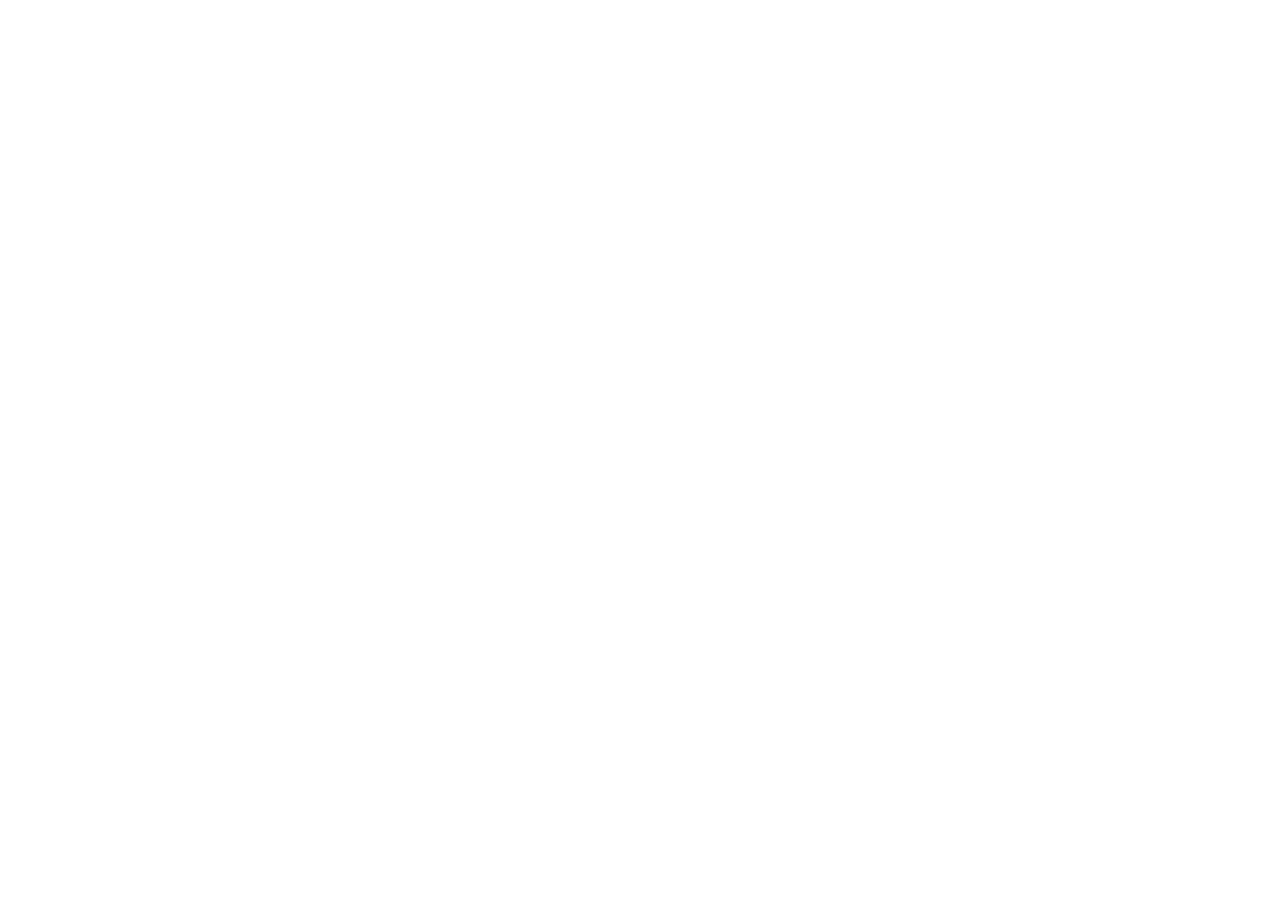
==== login.html @ 0139abbe "init project" ====
<!DOCTYPE html>
<html lang="en">

<head>
    <meta charset="UTF-8">
    <meta http-equiv="X-UA-Compatible" content="IE=edge">
    <meta name="viewport" content="width=device-width, initial-scale=1.0">
    <title>Document</title>
</head>

<body>

</body>

</html>
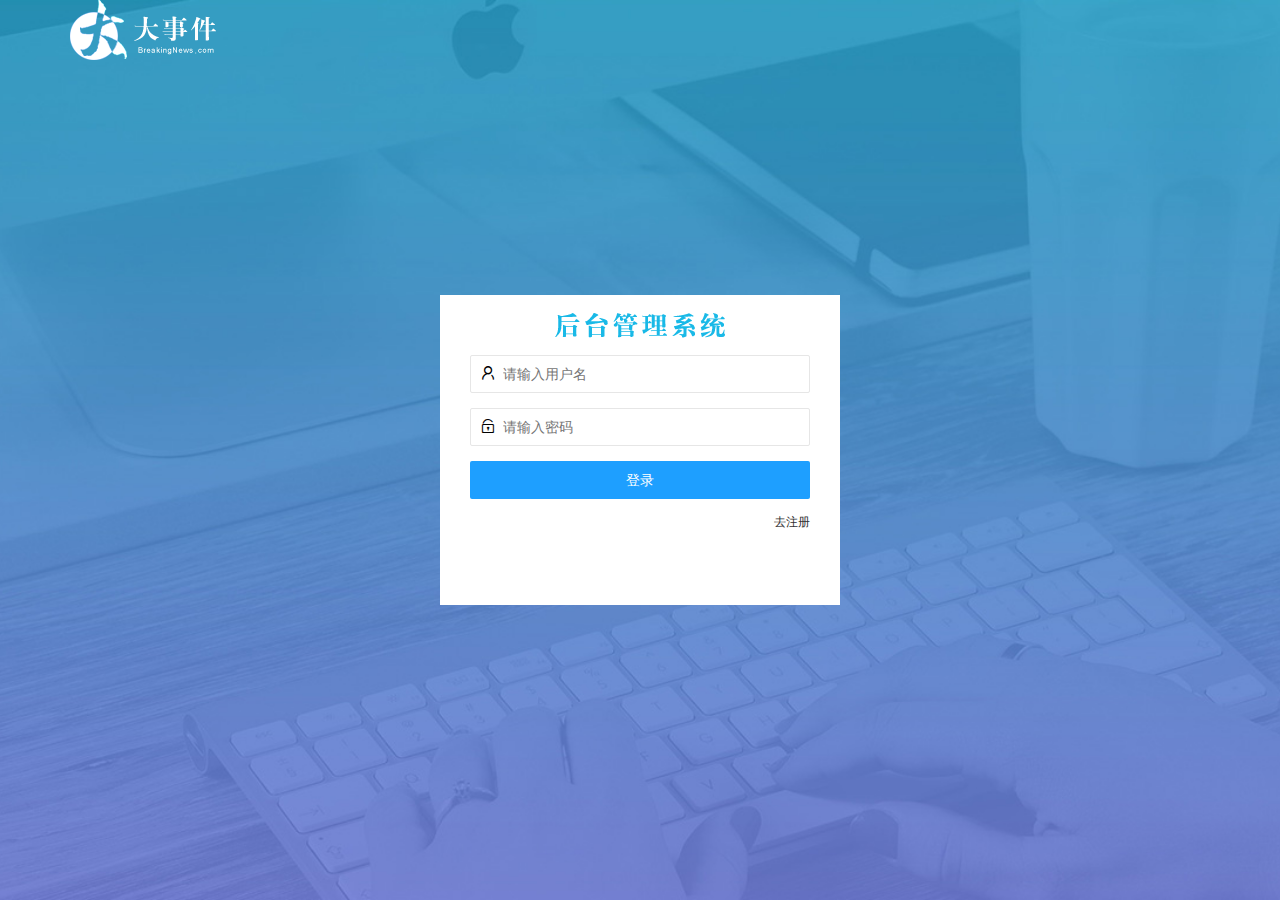
==== commit ece2f3ff: "完成了登录和注册" ====
--- a/login.html
+++ b/login.html
@@ -5,11 +5,89 @@
     <meta charset="UTF-8">
     <meta http-equiv="X-UA-Compatible" content="IE=edge">
     <meta name="viewport" content="width=device-width, initial-scale=1.0">
-    <title>Document</title>
+    <title>登录/注册</title>
+    <!-- 引入自己的css -->
+    <link rel="stylesheet" href="./assets/css/login.css">
+    <!-- 引入laiui -->
+    <link rel="stylesheet" href="./assets/lib/layui/css/layui.css">
 </head>
 
 <body>
+    <!-- 头部区域 -->
+    <div class="layui-main">
+        <img src="./assets/images/logo.png" alt="">
+    </div>
+    <!-- 登录注册区域 -->
+    <div class="loginAndRegistBox">
+        <div class="titlebox"></div>
+        <!-- 去登录 -->
+        <div class="login_box">
+            <form class="layui-form" id="form-login">
+                <!-- 用户名 -->
+                <div class="layui-form-item">
+                    <i class="layui-icon layui-icon-username"></i>
+                    <input type="text" name="username" required lay-verify="required" placeholder="请输入用户名"
+                        autocomplete="off" class="layui-input">
+                </div>
+                <!-- 密码 -->
+                <div class="layui-form-item">
+                    <i class="layui-icon layui-icon-password"></i>
+                    <input type="password" name="password" required lay-verify="required|pwd" placeholder="请输入密码"
+                        autocomplete="off" class="layui-input">
+                </div>
+                <!-- 提交按钮 -->
+                <div class="layui-form-item">
+                    <button class="layui-btn layui-btn-fluid layui-btn layui-btn-normal" lay-submit>登录</button>
+                </div>
+                <div class="layui-form-item links">
+                    <a href="javascript:;" id="link_reg">去注册</a>
+                </div>
 
+            </form>
+
+        </div>
+        <!-- 去注册 -->
+        <div class="regist_box">
+            <form class="layui-form" id="form-reg">
+                <!-- 用户名 -->
+                <div class="layui-form-item">
+                    <i class="layui-icon layui-icon-username"></i>
+                    <input type="text" name="username" required lay-verify="required" placeholder="请输入用户名"
+                        autocomplete="off" class="layui-input">
+                </div>
+                <!-- 密码 -->
+                <div class="layui-form-item">
+                    <i class="layui-icon layui-icon-password"></i>
+                    <input type="password" name="password" required lay-verify="required|pwd" placeholder="请输入密码"
+                        autocomplete="off" class="layui-input">
+                </div>
+                <div class="layui-form-item">
+                    <i class="layui-icon layui-icon-password"></i>
+                    <input type="password" name="repassword" required lay-verify="required|pwd|repwd"
+                        placeholder="再次确认密码" autocomplete="off" class="layui-input">
+                </div>
+                <!-- 注册按钮 -->
+                <div class="layui-form-item">
+                    <button class="layui-btn layui-btn-fluid layui-btn layui-btn-normal" lay-submit>注册</button>
+                </div>
+                <div class="layui-form-item links">
+                    <a href="javascript:;" id="link_login">去登录</a>
+                </div>
+
+            </form>
+
+        </div>
+
+    </div>
+
+    <!-- 引入layUI -->
+    <script src="./assets/lib/layui/layui.all.js"></script>
+    <!-- 引入jQuery -->
+    <script src="./assets/lib/jquery.js"></script>
+    <!-- 引入baseAPI -->
+    <script src="./assets/js/baseAPI.js"></script>
+    <!-- 引入自己的js -->
+    <script src="./assets/js/login.js"></script>
 </body>
 
 </html>--- a/assets/css/login.css
+++ b/assets/css/login.css
@@ -0,0 +1,55 @@
+html,
+body {
+    margin: 0;
+    padding: 0;
+    width: 100%;
+    height: 100%;
+    background: url('/assets/images/login_bg.jpg' )no-repeat center;
+    background-size: cover;
+}
+
+.loginAndRegistBox {
+    width: 400px;
+    height: 310px;
+    position: absolute;
+    top: 50%;
+    left: 50%;
+    transform: translate(-50%,-50%);
+    background-color: #fff;
+}
+
+.titlebox {
+    height: 60px;
+    background: url('/assets/images/login_title.png') no-repeat center ;
+}
+
+.regist_box {
+    display: none;
+}
+
+.layui-form {
+    padding: 0 30px;
+}
+
+.links {
+    display: flex;
+    justify-content: flex-end;
+}
+
+.links a {
+    font-size: 12px;
+}
+
+.layui-form-item {
+    position: relative;
+}
+
+.layui-icon {
+    position : absolute;
+    top: 10px;
+    left:10px;
+}
+
+.layui-input {
+    padding-left: 32px!important;
+}
--- a/assets/lib/layui/css/layui.css
+++ b/assets/lib/layui/css/layui.css
@@ -0,0 +1,2 @@
+/** layui-v2.5.5 MIT License By https://www.layui.com */
+ .layui-inline,img{display:inline-block;vertical-align:middle}h1,h2,h3,h4,h5,h6{font-weight:400}.layui-edge,.layui-header,.layui-inline,.layui-main{position:relative}.layui-body,.layui-edge,.layui-elip{overflow:hidden}.layui-btn,.layui-edge,.layui-inline,img{vertical-align:middle}.layui-btn,.layui-disabled,.layui-icon,.layui-unselect{-moz-user-select:none;-webkit-user-select:none;-ms-user-select:none}.layui-elip,.layui-form-checkbox span,.layui-form-pane .layui-form-label{text-overflow:ellipsis;white-space:nowrap}.layui-breadcrumb,.layui-tree-btnGroup{visibility:hidden}blockquote,body,button,dd,div,dl,dt,form,h1,h2,h3,h4,h5,h6,input,li,ol,p,pre,td,textarea,th,ul{margin:0;padding:0;-webkit-tap-highlight-color:rgba(0,0,0,0)}a:active,a:hover{outline:0}img{border:none}li{list-style:none}table{border-collapse:collapse;border-spacing:0}h4,h5,h6{font-size:100%}button,input,optgroup,option,select,textarea{font-family:inherit;font-size:inherit;font-style:inherit;font-weight:inherit;outline:0}pre{white-space:pre-wrap;white-space:-moz-pre-wrap;white-space:-pre-wrap;white-space:-o-pre-wrap;word-wrap:break-word}body{line-height:24px;font:14px Helvetica Neue,Helvetica,PingFang SC,Tahoma,Arial,sans-serif}hr{height:1px;margin:10px 0;border:0;clear:both}a{color:#333;text-decoration:none}a:hover{color:#777}a cite{font-style:normal;*cursor:pointer}.layui-border-box,.layui-border-box *{box-sizing:border-box}.layui-box,.layui-box *{box-sizing:content-box}.layui-clear{clear:both;*zoom:1}.layui-clear:after{content:'\20';clear:both;*zoom:1;display:block;height:0}.layui-inline{*display:inline;*zoom:1}.layui-edge{display:inline-block;width:0;height:0;border-width:6px;border-style:dashed;border-color:transparent}.layui-edge-top{top:-4px;border-bottom-color:#999;border-bottom-style:solid}.layui-edge-right{border-left-color:#999;border-left-style:solid}.layui-edge-bottom{top:2px;border-top-color:#999;border-top-style:solid}.layui-edge-left{border-right-color:#999;border-right-style:solid}.layui-disabled,.layui-disabled:hover{color:#d2d2d2!important;cursor:not-allowed!important}.layui-circle{border-radius:100%}.layui-show{display:block!important}.layui-hide{display:none!important}@font-face{font-family:layui-icon;src:url(../font/iconfont.eot?v=250);src:url(../font/iconfont.eot?v=250#iefix) format('embedded-opentype'),url(../font/iconfont.woff2?v=250) format('woff2'),url(../font/iconfont.woff?v=250) format('woff'),url(../font/iconfont.ttf?v=250) format('truetype'),url(../font/iconfont.svg?v=250#layui-icon) format('svg')}.layui-icon{font-family:layui-icon!important;font-size:16px;font-style:normal;-webkit-font-smoothing:antialiased;-moz-osx-font-smoothing:grayscale}.layui-icon-reply-fill:before{content:"\e611"}.layui-icon-set-fill:before{content:"\e614"}.layui-icon-menu-fill:before{content:"\e60f"}.layui-icon-search:before{content:"\e615"}.layui-icon-share:before{content:"\e641"}.layui-icon-set-sm:before{content:"\e620"}.layui-icon-engine:before{content:"\e628"}.layui-icon-close:before{content:"\1006"}.layui-icon-close-fill:before{content:"\1007"}.layui-icon-chart-screen:before{content:"\e629"}.layui-icon-star:before{content:"\e600"}.layui-icon-circle-dot:before{content:"\e617"}.layui-icon-chat:before{content:"\e606"}.layui-icon-release:before{content:"\e609"}.layui-icon-list:before{content:"\e60a"}.layui-icon-chart:before{content:"\e62c"}.layui-icon-ok-circle:before{content:"\1005"}.layui-icon-layim-theme:before{content:"\e61b"}.layui-icon-table:before{content:"\e62d"}.layui-icon-right:before{content:"\e602"}.layui-icon-left:before{content:"\e603"}.layui-icon-cart-simple:before{content:"\e698"}.layui-icon-face-cry:before{content:"\e69c"}.layui-icon-face-smile:before{content:"\e6af"}.layui-icon-survey:before{content:"\e6b2"}.layui-icon-tree:before{content:"\e62e"}.layui-icon-upload-circle:before{content:"\e62f"}.layui-icon-add-circle:before{content:"\e61f"}.layui-icon-download-circle:before{content:"\e601"}.layui-icon-templeate-1:before{content:"\e630"}.layui-icon-util:before{content:"\e631"}.layui-icon-face-surprised:before{content:"\e664"}.layui-icon-edit:before{content:"\e642"}.layui-icon-speaker:before{content:"\e645"}.layui-icon-down:before{content:"\e61a"}.layui-icon-file:before{content:"\e621"}.layui-icon-layouts:before{content:"\e632"}.layui-icon-rate-half:before{content:"\e6c9"}.layui-icon-add-circle-fine:before{content:"\e608"}.layui-icon-prev-circle:before{content:"\e633"}.layui-icon-read:before{content:"\e705"}.layui-icon-404:before{content:"\e61c"}.layui-icon-carousel:before{content:"\e634"}.layui-icon-help:before{content:"\e607"}.layui-icon-code-circle:before{content:"\e635"}.layui-icon-water:before{content:"\e636"}.layui-icon-username:before{content:"\e66f"}.layui-icon-find-fill:before{content:"\e670"}.layui-icon-about:before{content:"\e60b"}.layui-icon-location:before{content:"\e715"}.layui-icon-up:before{content:"\e619"}.layui-icon-pause:before{content:"\e651"}.layui-icon-date:before{content:"\e637"}.layui-icon-layim-uploadfile:before{content:"\e61d"}.layui-icon-delete:before{content:"\e640"}.layui-icon-play:before{content:"\e652"}.layui-icon-top:before{content:"\e604"}.layui-icon-friends:before{content:"\e612"}.layui-icon-refresh-3:before{content:"\e9aa"}.layui-icon-ok:before{content:"\e605"}.layui-icon-layer:before{content:"\e638"}.layui-icon-face-smile-fine:before{content:"\e60c"}.layui-icon-dollar:before{content:"\e659"}.layui-icon-group:before{content:"\e613"}.layui-icon-layim-download:before{content:"\e61e"}.layui-icon-picture-fine:before{content:"\e60d"}.layui-icon-link:before{content:"\e64c"}.layui-icon-diamond:before{content:"\e735"}.layui-icon-log:before{content:"\e60e"}.layui-icon-rate-solid:before{content:"\e67a"}.layui-icon-fonts-del:before{content:"\e64f"}.layui-icon-unlink:before{content:"\e64d"}.layui-icon-fonts-clear:before{content:"\e639"}.layui-icon-triangle-r:before{content:"\e623"}.layui-icon-circle:before{content:"\e63f"}.layui-icon-radio:before{content:"\e643"}.layui-icon-align-center:before{content:"\e647"}.layui-icon-align-right:before{content:"\e648"}.layui-icon-align-left:before{content:"\e649"}.layui-icon-loading-1:before{content:"\e63e"}.layui-icon-return:before{content:"\e65c"}.layui-icon-fonts-strong:before{content:"\e62b"}.layui-icon-upload:before{content:"\e67c"}.layui-icon-dialogue:before{content:"\e63a"}.layui-icon-video:before{content:"\e6ed"}.layui-icon-headset:before{content:"\e6fc"}.layui-icon-cellphone-fine:before{content:"\e63b"}.layui-icon-add-1:before{content:"\e654"}.layui-icon-face-smile-b:before{content:"\e650"}.layui-icon-fonts-html:before{content:"\e64b"}.layui-icon-form:before{content:"\e63c"}.layui-icon-cart:before{content:"\e657"}.layui-icon-camera-fill:before{content:"\e65d"}.layui-icon-tabs:before{content:"\e62a"}.layui-icon-fonts-code:before{content:"\e64e"}.layui-icon-fire:before{content:"\e756"}.layui-icon-set:before{content:"\e716"}.layui-icon-fonts-u:before{content:"\e646"}.layui-icon-triangle-d:before{content:"\e625"}.layui-icon-tips:before{content:"\e702"}.layui-icon-picture:before{content:"\e64a"}.layui-icon-more-vertical:before{content:"\e671"}.layui-icon-flag:before{content:"\e66c"}.layui-icon-loading:before{content:"\e63d"}.layui-icon-fonts-i:before{content:"\e644"}.layui-icon-refresh-1:before{content:"\e666"}.layui-icon-rmb:before{content:"\e65e"}.layui-icon-home:before{content:"\e68e"}.layui-icon-user:before{content:"\e770"}.layui-icon-notice:before{content:"\e667"}.layui-icon-login-weibo:before{content:"\e675"}.layui-icon-voice:before{content:"\e688"}.layui-icon-upload-drag:before{content:"\e681"}.layui-icon-login-qq:before{content:"\e676"}.layui-icon-snowflake:before{content:"\e6b1"}.layui-icon-file-b:before{content:"\e655"}.layui-icon-template:before{content:"\e663"}.layui-icon-auz:before{content:"\e672"}.layui-icon-console:before{content:"\e665"}.layui-icon-app:before{content:"\e653"}.layui-icon-prev:before{content:"\e65a"}.layui-icon-website:before{content:"\e7ae"}.layui-icon-next:before{content:"\e65b"}.layui-icon-component:before{content:"\e857"}.layui-icon-more:before{content:"\e65f"}.layui-icon-login-wechat:before{content:"\e677"}.layui-icon-shrink-right:before{content:"\e668"}.layui-icon-spread-left:before{content:"\e66b"}.layui-icon-camera:before{content:"\e660"}.layui-icon-note:before{content:"\e66e"}.layui-icon-refresh:before{content:"\e669"}.layui-icon-female:before{content:"\e661"}.layui-icon-male:before{content:"\e662"}.layui-icon-password:before{content:"\e673"}.layui-icon-senior:before{content:"\e674"}.layui-icon-theme:before{content:"\e66a"}.layui-icon-tread:before{content:"\e6c5"}.layui-icon-praise:before{content:"\e6c6"}.layui-icon-star-fill:before{content:"\e658"}.layui-icon-rate:before{content:"\e67b"}.layui-icon-template-1:before{content:"\e656"}.layui-icon-vercode:before{content:"\e679"}.layui-icon-cellphone:before{content:"\e678"}.layui-icon-screen-full:before{content:"\e622"}.layui-icon-screen-restore:before{content:"\e758"}.layui-icon-cols:before{content:"\e610"}.layui-icon-export:before{content:"\e67d"}.layui-icon-print:before{content:"\e66d"}.layui-icon-slider:before{content:"\e714"}.layui-icon-addition:before{content:"\e624"}.layui-icon-subtraction:before{content:"\e67e"}.layui-icon-service:before{content:"\e626"}.layui-icon-transfer:before{content:"\e691"}.layui-main{width:1140px;margin:0 auto}.layui-header{z-index:1000;height:60px}.layui-header a:hover{transition:all .5s;-webkit-transition:all .5s}.layui-side{position:fixed;left:0;top:0;bottom:0;z-index:999;width:200px;overflow-x:hidden}.layui-side-scroll{position:relative;width:220px;height:100%;overflow-x:hidden}.layui-body{position:absolute;left:200px;right:0;top:0;bottom:0;z-index:998;width:auto;overflow-y:auto;box-sizing:border-box}.layui-layout-body{overflow:hidden}.layui-layout-admin .layui-header{background-color:#23262E}.layui-layout-admin .layui-side{top:60px;width:200px;overflow-x:hidden}.layui-layout-admin .layui-body{position:fixed;top:60px;bottom:44px}.layui-layout-admin .layui-main{width:auto;margin:0 15px}.layui-layout-admin .layui-footer{position:fixed;left:200px;right:0;bottom:0;height:44px;line-height:44px;padding:0 15px;background-color:#eee}.layui-layout-admin .layui-logo{position:absolute;left:0;top:0;width:200px;height:100%;line-height:60px;text-align:center;color:#009688;font-size:16px}.layui-layout-admin .layui-header .layui-nav{background:0 0}.layui-layout-left{position:absolute!important;left:200px;top:0}.layui-layout-right{position:absolute!important;right:0;top:0}.layui-container{position:relative;margin:0 auto;padding:0 15px;box-sizing:border-box}.layui-fluid{position:relative;margin:0 auto;padding:0 15px}.layui-row:after,.layui-row:before{content:'';display:block;clear:both}.layui-col-lg1,.layui-col-lg10,.layui-col-lg11,.layui-col-lg12,.layui-col-lg2,.layui-col-lg3,.layui-col-lg4,.layui-col-lg5,.layui-col-lg6,.layui-col-lg7,.layui-col-lg8,.layui-col-lg9,.layui-col-md1,.layui-col-md10,.layui-col-md11,.layui-col-md12,.layui-col-md2,.layui-col-md3,.layui-col-md4,.layui-col-md5,.layui-col-md6,.layui-col-md7,.layui-col-md8,.layui-col-md9,.layui-col-sm1,.layui-col-sm10,.layui-col-sm11,.layui-col-sm12,.layui-col-sm2,.layui-col-sm3,.layui-col-sm4,.layui-col-sm5,.layui-col-sm6,.layui-col-sm7,.layui-col-sm8,.layui-col-sm9,.layui-col-xs1,.layui-col-xs10,.layui-col-xs11,.layui-col-xs12,.layui-col-xs2,.layui-col-xs3,.layui-col-xs4,.layui-col-xs5,.layui-col-xs6,.layui-col-xs7,.layui-col-xs8,.layui-col-xs9{position:relative;display:block;box-sizing:border-box}.layui-col-xs1,.layui-col-xs10,.layui-col-xs11,.layui-col-xs12,.layui-col-xs2,.layui-col-xs3,.layui-col-xs4,.layui-col-xs5,.layui-col-xs6,.layui-col-xs7,.layui-col-xs8,.layui-col-xs9{float:left}.layui-col-xs1{width:8.33333333%}.layui-col-xs2{width:16.66666667%}.layui-col-xs3{width:25%}.layui-col-xs4{width:33.33333333%}.layui-col-xs5{width:41.66666667%}.layui-col-xs6{width:50%}.layui-col-xs7{width:58.33333333%}.layui-col-xs8{width:66.66666667%}.layui-col-xs9{width:75%}.layui-col-xs10{width:83.33333333%}.layui-col-xs11{width:91.66666667%}.layui-col-xs12{width:100%}.layui-col-xs-offset1{margin-left:8.33333333%}.layui-col-xs-offset2{margin-left:16.66666667%}.layui-col-xs-offset3{margin-left:25%}.layui-col-xs-offset4{margin-left:33.33333333%}.layui-col-xs-offset5{margin-left:41.66666667%}.layui-col-xs-offset6{margin-left:50%}.layui-col-xs-offset7{margin-left:58.33333333%}.layui-col-xs-offset8{margin-left:66.66666667%}.layui-col-xs-offset9{margin-left:75%}.layui-col-xs-offset10{margin-left:83.33333333%}.layui-col-xs-offset11{margin-left:91.66666667%}.layui-col-xs-offset12{margin-left:100%}@media screen and (max-width:768px){.layui-hide-xs{display:none!important}.layui-show-xs-block{display:block!important}.layui-show-xs-inline{display:inline!important}.layui-show-xs-inline-block{display:inline-block!important}}@media screen and (min-width:768px){.layui-container{width:750px}.layui-hide-sm{display:none!important}.layui-show-sm-block{display:block!important}.layui-show-sm-inline{display:inline!important}.layui-show-sm-inline-block{display:inline-block!important}.layui-col-sm1,.layui-col-sm10,.layui-col-sm11,.layui-col-sm12,.layui-col-sm2,.layui-col-sm3,.layui-col-sm4,.layui-col-sm5,.layui-col-sm6,.layui-col-sm7,.layui-col-sm8,.layui-col-sm9{float:left}.layui-col-sm1{width:8.33333333%}.layui-col-sm2{width:16.66666667%}.layui-col-sm3{width:25%}.layui-col-sm4{width:33.33333333%}.layui-col-sm5{width:41.66666667%}.layui-col-sm6{width:50%}.layui-col-sm7{width:58.33333333%}.layui-col-sm8{width:66.66666667%}.layui-col-sm9{width:75%}.layui-col-sm10{width:83.33333333%}.layui-col-sm11{width:91.66666667%}.layui-col-sm12{width:100%}.layui-col-sm-offset1{margin-left:8.33333333%}.layui-col-sm-offset2{margin-left:16.66666667%}.layui-col-sm-offset3{margin-left:25%}.layui-col-sm-offset4{margin-left:33.33333333%}.layui-col-sm-offset5{margin-left:41.66666667%}.layui-col-sm-offset6{margin-left:50%}.layui-col-sm-offset7{margin-left:58.33333333%}.layui-col-sm-offset8{margin-left:66.66666667%}.layui-col-sm-offset9{margin-left:75%}.layui-col-sm-offset10{margin-left:83.33333333%}.layui-col-sm-offset11{margin-left:91.66666667%}.layui-col-sm-offset12{margin-left:100%}}@media screen and (min-width:992px){.layui-container{width:970px}.layui-hide-md{display:none!important}.layui-show-md-block{display:block!important}.layui-show-md-inline{display:inline!important}.layui-show-md-inline-block{display:inline-block!important}.layui-col-md1,.layui-col-md10,.layui-col-md11,.layui-col-md12,.layui-col-md2,.layui-col-md3,.layui-col-md4,.layui-col-md5,.layui-col-md6,.layui-col-md7,.layui-col-md8,.layui-col-md9{float:left}.layui-col-md1{width:8.33333333%}.layui-col-md2{width:16.66666667%}.layui-col-md3{width:25%}.layui-col-md4{width:33.33333333%}.layui-col-md5{width:41.66666667%}.layui-col-md6{width:50%}.layui-col-md7{width:58.33333333%}.layui-col-md8{width:66.66666667%}.layui-col-md9{width:75%}.layui-col-md10{width:83.33333333%}.layui-col-md11{width:91.66666667%}.layui-col-md12{width:100%}.layui-col-md-offset1{margin-left:8.33333333%}.layui-col-md-offset2{margin-left:16.66666667%}.layui-col-md-offset3{margin-left:25%}.layui-col-md-offset4{margin-left:33.33333333%}.layui-col-md-offset5{margin-left:41.66666667%}.layui-col-md-offset6{margin-left:50%}.layui-col-md-offset7{margin-left:58.33333333%}.layui-col-md-offset8{margin-left:66.66666667%}.layui-col-md-offset9{margin-left:75%}.layui-col-md-offset10{margin-left:83.33333333%}.layui-col-md-offset11{margin-left:91.66666667%}.layui-col-md-offset12{margin-left:100%}}@media screen and (min-width:1200px){.layui-container{width:1170px}.layui-hide-lg{display:none!important}.layui-show-lg-block{display:block!important}.layui-show-lg-inline{display:inline!important}.layui-show-lg-inline-block{display:inline-block!important}.layui-col-lg1,.layui-col-lg10,.layui-col-lg11,.layui-col-lg12,.layui-col-lg2,.layui-col-lg3,.layui-col-lg4,.layui-col-lg5,.layui-col-lg6,.layui-col-lg7,.layui-col-lg8,.layui-col-lg9{float:left}.layui-col-lg1{width:8.33333333%}.layui-col-lg2{width:16.66666667%}.layui-col-lg3{width:25%}.layui-col-lg4{width:33.33333333%}.layui-col-lg5{width:41.66666667%}.layui-col-lg6{width:50%}.layui-col-lg7{width:58.33333333%}.layui-col-lg8{width:66.66666667%}.layui-col-lg9{width:75%}.layui-col-lg10{width:83.33333333%}.layui-col-lg11{width:91.66666667%}.layui-col-lg12{width:100%}.layui-col-lg-offset1{margin-left:8.33333333%}.layui-col-lg-offset2{margin-left:16.66666667%}.layui-col-lg-offset3{margin-left:25%}.layui-col-lg-offset4{margin-left:33.33333333%}.layui-col-lg-offset5{margin-left:41.66666667%}.layui-col-lg-offset6{margin-left:50%}.layui-col-lg-offset7{margin-left:58.33333333%}.layui-col-lg-offset8{margin-left:66.66666667%}.layui-col-lg-offset9{margin-left:75%}.layui-col-lg-offset10{margin-left:83.33333333%}.layui-col-lg-offset11{margin-left:91.66666667%}.layui-col-lg-offset12{margin-left:100%}}.layui-col-space1{margin:-.5px}.layui-col-space1>*{padding:.5px}.layui-col-space3{margin:-1.5px}.layui-col-space3>*{padding:1.5px}.layui-col-space5{margin:-2.5px}.layui-col-space5>*{padding:2.5px}.layui-col-space8{margin:-3.5px}.layui-col-space8>*{padding:3.5px}.layui-col-space10{margin:-5px}.layui-col-space10>*{padding:5px}.layui-col-space12{margin:-6px}.layui-col-space12>*{padding:6px}.layui-col-space15{margin:-7.5px}.layui-col-space15>*{padding:7.5px}.layui-col-space18{margin:-9px}.layui-col-space18>*{padding:9px}.layui-col-space20{margin:-10px}.layui-col-space20>*{padding:10px}.layui-col-space22{margin:-11px}.layui-col-space22>*{padding:11px}.layui-col-space25{margin:-12.5px}.layui-col-space25>*{padding:12.5px}.layui-col-space30{margin:-15px}.layui-col-space30>*{padding:15px}.layui-btn,.layui-input,.layui-select,.layui-textarea,.layui-upload-button{outline:0;-webkit-appearance:none;transition:all .3s;-webkit-transition:all .3s;box-sizing:border-box}.layui-elem-quote{margin-bottom:10px;padding:15px;line-height:22px;border-left:5px solid #009688;border-radius:0 2px 2px 0;background-color:#f2f2f2}.layui-quote-nm{border-style:solid;border-width:1px 1px 1px 5px;background:0 0}.layui-elem-field{margin-bottom:10px;padding:0;border-width:1px;border-style:solid}.layui-elem-field legend{margin-left:20px;padding:0 10px;font-size:20px;font-weight:300}.layui-field-title{margin:10px 0 20px;border-width:1px 0 0}.layui-field-box{padding:10px 15px}.layui-field-title .layui-field-box{padding:10px 0}.layui-progress{position:relative;height:6px;border-radius:20px;background-color:#e2e2e2}.layui-progress-bar{position:absolute;left:0;top:0;width:0;max-width:100%;height:6px;border-radius:20px;text-align:right;background-color:#5FB878;transition:all .3s;-webkit-transition:all .3s}.layui-progress-big,.layui-progress-big .layui-progress-bar{height:18px;line-height:18px}.layui-progress-text{position:relative;top:-20px;line-height:18px;font-size:12px;color:#666}.layui-progress-big .layui-progress-text{position:static;padding:0 10px;color:#fff}.layui-collapse{border-width:1px;border-style:solid;border-radius:2px}.layui-colla-content,.layui-colla-item{border-top-width:1px;border-top-style:solid}.layui-colla-item:first-child{border-top:none}.layui-colla-title{position:relative;height:42px;line-height:42px;padding:0 15px 0 35px;color:#333;background-color:#f2f2f2;cursor:pointer;font-size:14px;overflow:hidden}.layui-colla-content{display:none;padding:10px 15px;line-height:22px;color:#666}.layui-colla-icon{position:absolute;left:15px;top:0;font-size:14px}.layui-card{margin-bottom:15px;border-radius:2px;background-color:#fff;box-shadow:0 1px 2px 0 rgba(0,0,0,.05)}.layui-card:last-child{margin-bottom:0}.layui-card-header{position:relative;height:42px;line-height:42px;padding:0 15px;border-bottom:1px solid #f6f6f6;color:#333;border-radius:2px 2px 0 0;font-size:14px}.layui-bg-black,.layui-bg-blue,.layui-bg-cyan,.layui-bg-green,.layui-bg-orange,.layui-bg-red{color:#fff!important}.layui-card-body{position:relative;padding:10px 15px;line-height:24px}.layui-card-body[pad15]{padding:15px}.layui-card-body[pad20]{padding:20px}.layui-card-body .layui-table{margin:5px 0}.layui-card .layui-tab{margin:0}.layui-panel-window{position:relative;padding:15px;border-radius:0;border-top:5px solid #E6E6E6;background-color:#fff}.layui-auxiliar-moving{position:fixed;left:0;right:0;top:0;bottom:0;width:100%;height:100%;background:0 0;z-index:9999999999}.layui-form-label,.layui-form-mid,.layui-form-select,.layui-input-block,.layui-input-inline,.layui-textarea{position:relative}.layui-bg-red{background-color:#FF5722!important}.layui-bg-orange{background-color:#FFB800!important}.layui-bg-green{background-color:#009688!important}.layui-bg-cyan{background-color:#2F4056!important}.layui-bg-blue{background-color:#1E9FFF!important}.layui-bg-black{background-color:#393D49!important}.layui-bg-gray{background-color:#eee!important;color:#666!important}.layui-badge-rim,.layui-colla-content,.layui-colla-item,.layui-collapse,.layui-elem-field,.layui-form-pane .layui-form-item[pane],.layui-form-pane .layui-form-label,.layui-input,.layui-layedit,.layui-layedit-tool,.layui-quote-nm,.layui-select,.layui-tab-bar,.layui-tab-card,.layui-tab-title,.layui-tab-title .layui-this:after,.layui-textarea{border-color:#e6e6e6}.layui-timeline-item:before,hr{background-color:#e6e6e6}.layui-text{line-height:22px;font-size:14px;color:#666}.layui-text h1,.layui-text h2,.layui-text h3{font-weight:500;color:#333}.layui-text h1{font-size:30px}.layui-text h2{font-size:24px}.layui-text h3{font-size:18px}.layui-text a:not(.layui-btn){color:#01AAED}.layui-text a:not(.layui-btn):hover{text-decoration:underline}.layui-text ul{padding:5px 0 5px 15px}.layui-text ul li{margin-top:5px;list-style-type:disc}.layui-text em,.layui-word-aux{color:#999!important;padding:0 5px!important}.layui-btn{display:inline-block;height:38px;line-height:38px;padding:0 18px;background-color:#009688;color:#fff;white-space:nowrap;text-align:center;font-size:14px;border:none;border-radius:2px;cursor:pointer}.layui-btn:hover{opacity:.8;filter:alpha(opacity=80);color:#fff}.layui-btn:active{opacity:1;filter:alpha(opacity=100)}.layui-btn+.layui-btn{margin-left:10px}.layui-btn-container{font-size:0}.layui-btn-container .layui-btn{margin-right:10px;margin-bottom:10px}.layui-btn-container .layui-btn+.layui-btn{margin-left:0}.layui-table .layui-btn-container .layui-btn{margin-bottom:9px}.layui-btn-radius{border-radius:100px}.layui-btn .layui-icon{margin-right:3px;font-size:18px;vertical-align:bottom;vertical-align:middle\9}.layui-btn-primary{border:1px solid #C9C9C9;background-color:#fff;color:#555}.layui-btn-primary:hover{border-color:#009688;color:#333}.layui-btn-normal{background-color:#1E9FFF}.layui-btn-warm{background-color:#FFB800}.layui-btn-danger{background-color:#FF5722}.layui-btn-checked{background-color:#5FB878}.layui-btn-disabled,.layui-btn-disabled:active,.layui-btn-disabled:hover{border:1px solid #e6e6e6;background-color:#FBFBFB;color:#C9C9C9;cursor:not-allowed;opacity:1}.layui-btn-lg{height:44px;line-height:44px;padding:0 25px;font-size:16px}.layui-btn-sm{height:30px;line-height:30px;padding:0 10px;font-size:12px}.layui-btn-sm i{font-size:16px!important}.layui-btn-xs{height:22px;line-height:22px;padding:0 5px;font-size:12px}.layui-btn-xs i{font-size:14px!important}.layui-btn-group{display:inline-block;vertical-align:middle;font-size:0}.layui-btn-group .layui-btn{margin-left:0!important;margin-right:0!important;border-left:1px solid rgba(255,255,255,.5);border-radius:0}.layui-btn-group .layui-btn-primary{border-left:none}.layui-btn-group .layui-btn-primary:hover{border-color:#C9C9C9;color:#009688}.layui-btn-group .layui-btn:first-child{border-left:none;border-radius:2px 0 0 2px}.layui-btn-group .layui-btn-primary:first-child{border-left:1px solid #c9c9c9}.layui-btn-group .layui-btn:last-child{border-radius:0 2px 2px 0}.layui-btn-group .layui-btn+.layui-btn{margin-left:0}.layui-btn-group+.layui-btn-group{margin-left:10px}.layui-btn-fluid{width:100%}.layui-input,.layui-select,.layui-textarea{height:38px;line-height:1.3;line-height:38px\9;border-width:1px;border-style:solid;background-color:#fff;border-radius:2px}.layui-input::-webkit-input-placeholder,.layui-select::-webkit-input-placeholder,.layui-textarea::-webkit-input-placeholder{line-height:1.3}.layui-input,.layui-textarea{display:block;width:100%;padding-left:10px}.layui-input:hover,.layui-textarea:hover{border-color:#D2D2D2!important}.layui-input:focus,.layui-textarea:focus{border-color:#C9C9C9!important}.layui-textarea{min-height:100px;height:auto;line-height:20px;padding:6px 10px;resize:vertical}.layui-select{padding:0 10px}.layui-form input[type=checkbox],.layui-form input[type=radio],.layui-form select{display:none}.layui-form [lay-ignore]{display:initial}.layui-form-item{margin-bottom:15px;clear:both;*zoom:1}.layui-form-item:after{content:'\20';clear:both;*zoom:1;display:block;height:0}.layui-form-label{float:left;display:block;padding:9px 15px;width:80px;font-weight:400;line-height:20px;text-align:right}.layui-form-label-col{display:block;float:none;padding:9px 0;line-height:20px;text-align:left}.layui-form-item .layui-inline{margin-bottom:5px;margin-right:10px}.layui-input-block{margin-left:110px;min-height:36px}.layui-input-inline{display:inline-block;vertical-align:middle}.layui-form-item .layui-input-inline{float:left;width:190px;margin-right:10px}.layui-form-text .layui-input-inline{width:auto}.layui-form-mid{float:left;display:block;padding:9px 0!important;line-height:20px;margin-right:10px}.layui-form-danger+.layui-form-select .layui-input,.layui-form-danger:focus{border-color:#FF5722!important}.layui-form-select .layui-input{padding-right:30px;cursor:pointer}.layui-form-select .layui-edge{position:absolute;right:10px;top:50%;margin-top:-3px;cursor:pointer;border-width:6px;border-top-color:#c2c2c2;border-top-style:solid;transition:all .3s;-webkit-transition:all .3s}.layui-form-select dl{display:none;position:absolute;left:0;top:42px;padding:5px 0;z-index:899;min-width:100%;border:1px solid #d2d2d2;max-height:300px;overflow-y:auto;background-color:#fff;border-radius:2px;box-shadow:0 2px 4px rgba(0,0,0,.12);box-sizing:border-box}.layui-form-select dl dd,.layui-form-select dl dt{padding:0 10px;line-height:36px;white-space:nowrap;overflow:hidden;text-overflow:ellipsis}.layui-form-select dl dt{font-size:12px;color:#999}.layui-form-select dl dd{cursor:pointer}.layui-form-select dl dd:hover{background-color:#f2f2f2;-webkit-transition:.5s all;transition:.5s all}.layui-form-select .layui-select-group dd{padding-left:20px}.layui-form-select dl dd.layui-select-tips{padding-left:10px!important;color:#999}.layui-form-select dl dd.layui-this{background-color:#5FB878;color:#fff}.layui-form-checkbox,.layui-form-select dl dd.layui-disabled{background-color:#fff}.layui-form-selected dl{display:block}.layui-form-checkbox,.layui-form-checkbox *,.layui-form-switch{display:inline-block;vertical-align:middle}.layui-form-selected .layui-edge{margin-top:-9px;-webkit-transform:rotate(180deg);transform:rotate(180deg);margin-top:-3px\9}:root .layui-form-selected .layui-edge{margin-top:-9px\0/IE9}.layui-form-selectup dl{top:auto;bottom:42px}.layui-select-none{margin:5px 0;text-align:center;color:#999}.layui-select-disabled .layui-disabled{border-color:#eee!important}.layui-select-disabled .layui-edge{border-top-color:#d2d2d2}.layui-form-checkbox{position:relative;height:30px;line-height:30px;margin-right:10px;padding-right:30px;cursor:pointer;font-size:0;-webkit-transition:.1s linear;transition:.1s linear;box-sizing:border-box}.layui-form-checkbox span{padding:0 10px;height:100%;font-size:14px;border-radius:2px 0 0 2px;background-color:#d2d2d2;color:#fff;overflow:hidden}.layui-form-checkbox:hover span{background-color:#c2c2c2}.layui-form-checkbox i{position:absolute;right:0;top:0;width:30px;height:28px;border:1px solid #d2d2d2;border-left:none;border-radius:0 2px 2px 0;color:#fff;font-size:20px;text-align:center}.layui-form-checkbox:hover i{border-color:#c2c2c2;color:#c2c2c2}.layui-form-checked,.layui-form-checked:hover{border-color:#5FB878}.layui-form-checked span,.layui-form-checked:hover span{background-color:#5FB878}.layui-form-checked i,.layui-form-checked:hover i{color:#5FB878}.layui-form-item .layui-form-checkbox{margin-top:4px}.layui-form-checkbox[lay-skin=primary]{height:auto!important;line-height:normal!important;min-width:18px;min-height:18px;border:none!important;margin-right:0;padding-left:28px;padding-right:0;background:0 0}.layui-form-checkbox[lay-skin=primary] span{padding-left:0;padding-right:15px;line-height:18px;background:0 0;color:#666}.layui-form-checkbox[lay-skin=primary] i{right:auto;left:0;width:16px;height:16px;line-height:16px;border:1px solid #d2d2d2;font-size:12px;border-radius:2px;background-color:#fff;-webkit-transition:.1s linear;transition:.1s linear}.layui-form-checkbox[lay-skin=primary]:hover i{border-color:#5FB878;color:#fff}.layui-form-checked[lay-skin=primary] i{border-color:#5FB878!important;background-color:#5FB878;color:#fff}.layui-checkbox-disbaled[lay-skin=primary] span{background:0 0!important;color:#c2c2c2}.layui-checkbox-disbaled[lay-skin=primary]:hover i{border-color:#d2d2d2}.layui-form-item .layui-form-checkbox[lay-skin=primary]{margin-top:10px}.layui-form-switch{position:relative;height:22px;line-height:22px;min-width:35px;padding:0 5px;margin-top:8px;border:1px solid #d2d2d2;border-radius:20px;cursor:pointer;background-color:#fff;-webkit-transition:.1s linear;transition:.1s linear}.layui-form-switch i{position:absolute;left:5px;top:3px;width:16px;height:16px;border-radius:20px;background-color:#d2d2d2;-webkit-transition:.1s linear;transition:.1s linear}.layui-form-switch em{position:relative;top:0;width:25px;margin-left:21px;padding:0!important;text-align:center!important;color:#999!important;font-style:normal!important;font-size:12px}.layui-form-onswitch{border-color:#5FB878;background-color:#5FB878}.layui-checkbox-disbaled,.layui-checkbox-disbaled i{border-color:#e2e2e2!important}.layui-form-onswitch i{left:100%;margin-left:-21px;background-color:#fff}.layui-form-onswitch em{margin-left:5px;margin-right:21px;color:#fff!important}.layui-checkbox-disbaled span{background-color:#e2e2e2!important}.layui-checkbox-disbaled:hover i{color:#fff!important}[lay-radio]{display:none}.layui-form-radio,.layui-form-radio *{display:inline-block;vertical-align:middle}.layui-form-radio{line-height:28px;margin:6px 10px 0 0;padding-right:10px;cursor:pointer;font-size:0}.layui-form-radio *{font-size:14px}.layui-form-radio>i{margin-right:8px;font-size:22px;color:#c2c2c2}.layui-form-radio>i:hover,.layui-form-radioed>i{color:#5FB878}.layui-radio-disbaled>i{color:#e2e2e2!important}.layui-form-pane .layui-form-label{width:110px;padding:8px 15px;height:38px;line-height:20px;border-width:1px;border-style:solid;border-radius:2px 0 0 2px;text-align:center;background-color:#FBFBFB;overflow:hidden;box-sizing:border-box}.layui-form-pane .layui-input-inline{margin-left:-1px}.layui-form-pane .layui-input-block{margin-left:110px;left:-1px}.layui-form-pane .layui-input{border-radius:0 2px 2px 0}.layui-form-pane .layui-form-text .layui-form-label{float:none;width:100%;border-radius:2px;box-sizing:border-box;text-align:left}.layui-form-pane .layui-form-text .layui-input-inline{display:block;margin:0;top:-1px;clear:both}.layui-form-pane .layui-form-text .layui-input-block{margin:0;left:0;top:-1px}.layui-form-pane .layui-form-text .layui-textarea{min-height:100px;border-radius:0 0 2px 2px}.layui-form-pane .layui-form-checkbox{margin:4px 0 4px 10px}.layui-form-pane .layui-form-radio,.layui-form-pane .layui-form-switch{margin-top:6px;margin-left:10px}.layui-form-pane .layui-form-item[pane]{position:relative;border-width:1px;border-style:solid}.layui-form-pane .layui-form-item[pane] .layui-form-label{position:absolute;left:0;top:0;height:100%;border-width:0 1px 0 0}.layui-form-pane .layui-form-item[pane] .layui-input-inline{margin-left:110px}@media screen and (max-width:450px){.layui-form-item .layui-form-label{text-overflow:ellipsis;overflow:hidden;white-space:nowrap}.layui-form-item .layui-inline{display:block;margin-right:0;margin-bottom:20px;clear:both}.layui-form-item .layui-inline:after{content:'\20';clear:both;display:block;height:0}.layui-form-item .layui-input-inline{display:block;float:none;left:-3px;width:auto;margin:0 0 10px 112px}.layui-form-item .layui-input-inline+.layui-form-mid{margin-left:110px;top:-5px;padding:0}.layui-form-item .layui-form-checkbox{margin-right:5px;margin-bottom:5px}}.layui-layedit{border-width:1px;border-style:solid;border-radius:2px}.layui-layedit-tool{padding:3px 5px;border-bottom-width:1px;border-bottom-style:solid;font-size:0}.layedit-tool-fixed{position:fixed;top:0;border-top:1px solid #e2e2e2}.layui-layedit-tool .layedit-tool-mid,.layui-layedit-tool .layui-icon{display:inline-block;vertical-align:middle;text-align:center;font-size:14px}.layui-layedit-tool .layui-icon{position:relative;width:32px;height:30px;line-height:30px;margin:3px 5px;color:#777;cursor:pointer;border-radius:2px}.layui-layedit-tool .layui-icon:hover{color:#393D49}.layui-layedit-tool .layui-icon:active{color:#000}.layui-layedit-tool .layedit-tool-active{background-color:#e2e2e2;color:#000}.layui-layedit-tool .layui-disabled,.layui-layedit-tool .layui-disabled:hover{color:#d2d2d2;cursor:not-allowed}.layui-layedit-tool .layedit-tool-mid{width:1px;height:18px;margin:0 10px;background-color:#d2d2d2}.layedit-tool-html{width:50px!important;font-size:30px!important}.layedit-tool-b,.layedit-tool-code,.layedit-tool-help{font-size:16px!important}.layedit-tool-d,.layedit-tool-face,.layedit-tool-image,.layedit-tool-unlink{font-size:18px!important}.layedit-tool-image input{position:absolute;font-size:0;left:0;top:0;width:100%;height:100%;opacity:.01;filter:Alpha(opacity=1);cursor:pointer}.layui-layedit-iframe iframe{display:block;width:100%}#LAY_layedit_code{overflow:hidden}.layui-laypage{display:inline-block;*display:inline;*zoom:1;vertical-align:middle;margin:10px 0;font-size:0}.layui-laypage>a:first-child,.layui-laypage>a:first-child em{border-radius:2px 0 0 2px}.layui-laypage>a:last-child,.layui-laypage>a:last-child em{border-radius:0 2px 2px 0}.layui-laypage>:first-child{margin-left:0!important}.layui-laypage>:last-child{margin-right:0!important}.layui-laypage a,.layui-laypage button,.layui-laypage input,.layui-laypage select,.layui-laypage span{border:1px solid #e2e2e2}.layui-laypage a,.layui-laypage span{display:inline-block;*display:inline;*zoom:1;vertical-align:middle;padding:0 15px;height:28px;line-height:28px;margin:0 -1px 5px 0;background-color:#fff;color:#333;font-size:12px}.layui-flow-more a *,.layui-laypage input,.layui-table-view select[lay-ignore]{display:inline-block}.layui-laypage a:hover{color:#009688}.layui-laypage em{font-style:normal}.layui-laypage .layui-laypage-spr{color:#999;font-weight:700}.layui-laypage a{text-decoration:none}.layui-laypage .layui-laypage-curr{position:relative}.layui-laypage .layui-laypage-curr em{position:relative;color:#fff}.layui-laypage .layui-laypage-curr .layui-laypage-em{position:absolute;left:-1px;top:-1px;padding:1px;width:100%;height:100%;background-color:#009688}.layui-laypage-em{border-radius:2px}.layui-laypage-next em,.layui-laypage-prev em{font-family:Sim sun;font-size:16px}.layui-laypage .layui-laypage-count,.layui-laypage .layui-laypage-limits,.layui-laypage .layui-laypage-refresh,.layui-laypage .layui-laypage-skip{margin-left:10px;margin-right:10px;padding:0;border:none}.layui-laypage .layui-laypage-limits,.layui-laypage .layui-laypage-refresh{vertical-align:top}.layui-laypage .layui-laypage-refresh i{font-size:18px;cursor:pointer}.layui-laypage select{height:22px;padding:3px;border-radius:2px;cursor:pointer}.layui-laypage .layui-laypage-skip{height:30px;line-height:30px;color:#999}.layui-laypage button,.layui-laypage input{height:30px;line-height:30px;border-radius:2px;vertical-align:top;background-color:#fff;box-sizing:border-box}.layui-laypage input{width:40px;margin:0 10px;padding:0 3px;text-align:center}.layui-laypage input:focus,.layui-laypage select:focus{border-color:#009688!important}.layui-laypage button{margin-left:10px;padding:0 10px;cursor:pointer}.layui-table,.layui-table-view{margin:10px 0}.layui-flow-more{margin:10px 0;text-align:center;color:#999;font-size:14px}.layui-flow-more a{height:32px;line-height:32px}.layui-flow-more a *{vertical-align:top}.layui-flow-more a cite{padding:0 20px;border-radius:3px;background-color:#eee;color:#333;font-style:normal}.layui-flow-more a cite:hover{opacity:.8}.layui-flow-more a i{font-size:30px;color:#737383}.layui-table{width:100%;background-color:#fff;color:#666}.layui-table tr{transition:all .3s;-webkit-transition:all .3s}.layui-table th{text-align:left;font-weight:400}.layui-table tbody tr:hover,.layui-table thead tr,.layui-table-click,.layui-table-header,.layui-table-hover,.layui-table-mend,.layui-table-patch,.layui-table-tool,.layui-table-total,.layui-table-total tr,.layui-table[lay-even] tr:nth-child(even){background-color:#f2f2f2}.layui-table td,.layui-table th,.layui-table-col-set,.layui-table-fixed-r,.layui-table-grid-down,.layui-table-header,.layui-table-page,.layui-table-tips-main,.layui-table-tool,.layui-table-total,.layui-table-view,.layui-table[lay-skin=line],.layui-table[lay-skin=row]{border-width:1px;border-style:solid;border-color:#e6e6e6}.layui-table td,.layui-table th{position:relative;padding:9px 15px;min-height:20px;line-height:20px;font-size:14px}.layui-table[lay-skin=line] td,.layui-table[lay-skin=line] th{border-width:0 0 1px}.layui-table[lay-skin=row] td,.layui-table[lay-skin=row] th{border-width:0 1px 0 0}.layui-table[lay-skin=nob] td,.layui-table[lay-skin=nob] th{border:none}.layui-table img{max-width:100px}.layui-table[lay-size=lg] td,.layui-table[lay-size=lg] th{padding:15px 30px}.layui-table-view .layui-table[lay-size=lg] .layui-table-cell{height:40px;line-height:40px}.layui-table[lay-size=sm] td,.layui-table[lay-size=sm] th{font-size:12px;padding:5px 10px}.layui-table-view .layui-table[lay-size=sm] .layui-table-cell{height:20px;line-height:20px}.layui-table[lay-data]{display:none}.layui-table-box{position:relative;overflow:hidden}.layui-table-view .layui-table{position:relative;width:auto;margin:0}.layui-table-view .layui-table[lay-skin=line]{border-width:0 1px 0 0}.layui-table-view .layui-table[lay-skin=row]{border-width:0 0 1px}.layui-table-view .layui-table td,.layui-table-view .layui-table th{padding:5px 0;border-top:none;border-left:none}.layui-table-view .layui-table th.layui-unselect .layui-table-cell span{cursor:pointer}.layui-table-view .layui-table td{cursor:default}.layui-table-view .layui-table td[data-edit=text]{cursor:text}.layui-table-view .layui-form-checkbox[lay-skin=primary] i{width:18px;height:18px}.layui-table-view .layui-form-radio{line-height:0;padding:0}.layui-table-view .layui-form-radio>i{margin:0;font-size:20px}.layui-table-init{position:absolute;left:0;top:0;width:100%;height:100%;text-align:center;z-index:110}.layui-table-init .layui-icon{position:absolute;left:50%;top:50%;margin:-15px 0 0 -15px;font-size:30px;color:#c2c2c2}.layui-table-header{border-width:0 0 1px;overflow:hidden}.layui-table-header .layui-table{margin-bottom:-1px}.layui-table-tool .layui-inline[lay-event]{position:relative;width:26px;height:26px;padding:5px;line-height:16px;margin-right:10px;text-align:center;color:#333;border:1px solid #ccc;cursor:pointer;-webkit-transition:.5s all;transition:.5s all}.layui-table-tool .layui-inline[lay-event]:hover{border:1px solid #999}.layui-table-tool-temp{padding-right:120px}.layui-table-tool-self{position:absolute;right:17px;top:10px}.layui-table-tool .layui-table-tool-self .layui-inline[lay-event]{margin:0 0 0 10px}.layui-table-tool-panel{position:absolute;top:29px;left:-1px;padding:5px 0;min-width:150px;min-height:40px;border:1px solid #d2d2d2;text-align:left;overflow-y:auto;background-color:#fff;box-shadow:0 2px 4px rgba(0,0,0,.12)}.layui-table-cell,.layui-table-tool-panel li{overflow:hidden;text-overflow:ellipsis;white-space:nowrap}.layui-table-tool-panel li{padding:0 10px;line-height:30px;-webkit-transition:.5s all;transition:.5s all}.layui-table-tool-panel li .layui-form-checkbox[lay-skin=primary]{width:100%;padding-left:28px}.layui-table-tool-panel li:hover{background-color:#f2f2f2}.layui-table-tool-panel li .layui-form-checkbox[lay-skin=primary] i{position:absolute;left:0;top:0}.layui-table-tool-panel li .layui-form-checkbox[lay-skin=primary] span{padding:0}.layui-table-tool .layui-table-tool-self .layui-table-tool-panel{left:auto;right:-1px}.layui-table-col-set{position:absolute;right:0;top:0;width:20px;height:100%;border-width:0 0 0 1px;background-color:#fff}.layui-table-sort{width:10px;height:20px;margin-left:5px;cursor:pointer!important}.layui-table-sort .layui-edge{position:absolute;left:5px;border-width:5px}.layui-table-sort .layui-table-sort-asc{top:3px;border-top:none;border-bottom-style:solid;border-bottom-color:#b2b2b2}.layui-table-sort .layui-table-sort-asc:hover{border-bottom-color:#666}.layui-table-sort .layui-table-sort-desc{bottom:5px;border-bottom:none;border-top-style:solid;border-top-color:#b2b2b2}.layui-table-sort .layui-table-sort-desc:hover{border-top-color:#666}.layui-table-sort[lay-sort=asc] .layui-table-sort-asc{border-bottom-color:#000}.layui-table-sort[lay-sort=desc] .layui-table-sort-desc{border-top-color:#000}.layui-table-cell{height:28px;line-height:28px;padding:0 15px;position:relative;box-sizing:border-box}.layui-table-cell .layui-form-checkbox[lay-skin=primary]{top:-1px;padding:0}.layui-table-cell .layui-table-link{color:#01AAED}.laytable-cell-checkbox,.laytable-cell-numbers,.laytable-cell-radio,.laytable-cell-space{padding:0;text-align:center}.layui-table-body{position:relative;overflow:auto;margin-right:-1px;margin-bottom:-1px}.layui-table-body .layui-none{line-height:26px;padding:15px;text-align:center;color:#999}.layui-table-fixed{position:absolute;left:0;top:0;z-index:101}.layui-table-fixed .layui-table-body{overflow:hidden}.layui-table-fixed-l{box-shadow:0 -1px 8px rgba(0,0,0,.08)}.layui-table-fixed-r{left:auto;right:-1px;border-width:0 0 0 1px;box-shadow:-1px 0 8px rgba(0,0,0,.08)}.layui-table-fixed-r .layui-table-header{position:relative;overflow:visible}.layui-table-mend{position:absolute;right:-49px;top:0;height:100%;width:50px}.layui-table-tool{position:relative;z-index:890;width:100%;min-height:50px;line-height:30px;padding:10px 15px;border-width:0 0 1px}.layui-table-tool .layui-btn-container{margin-bottom:-10px}.layui-table-page,.layui-table-total{border-width:1px 0 0;margin-bottom:-1px;overflow:hidden}.layui-table-page{position:relative;width:100%;padding:7px 7px 0;height:41px;font-size:12px;white-space:nowrap}.layui-table-page>div{height:26px}.layui-table-page .layui-laypage{margin:0}.layui-table-page .layui-laypage a,.layui-table-page .layui-laypage span{height:26px;line-height:26px;margin-bottom:10px;border:none;background:0 0}.layui-table-page .layui-laypage a,.layui-table-page .layui-laypage span.layui-laypage-curr{padding:0 12px}.layui-table-page .layui-laypage span{margin-left:0;padding:0}.layui-table-page .layui-laypage .layui-laypage-prev{margin-left:-7px!important}.layui-table-page .layui-laypage .layui-laypage-curr .layui-laypage-em{left:0;top:0;padding:0}.layui-table-page .layui-laypage button,.layui-table-page .layui-laypage input{height:26px;line-height:26px}.layui-table-page .layui-laypage input{width:40px}.layui-table-page .layui-laypage button{padding:0 10px}.layui-table-page select{height:18px}.layui-table-patch .layui-table-cell{padding:0;width:30px}.layui-table-edit{position:absolute;left:0;top:0;width:100%;height:100%;padding:0 14px 1px;border-radius:0;box-shadow:1px 1px 20px rgba(0,0,0,.15)}.layui-table-edit:focus{border-color:#5FB878!important}select.layui-table-edit{padding:0 0 0 10px;border-color:#C9C9C9}.layui-table-view .layui-form-checkbox,.layui-table-view .layui-form-radio,.layui-table-view .layui-form-switch{top:0;margin:0;box-sizing:content-box}.layui-table-view .layui-form-checkbox{top:-1px;height:26px;line-height:26px}.layui-table-view .layui-form-checkbox i{height:26px}.layui-table-grid .layui-table-cell{overflow:visible}.layui-table-grid-down{position:absolute;top:0;right:0;width:26px;height:100%;padding:5px 0;border-width:0 0 0 1px;text-align:center;background-color:#fff;color:#999;cursor:pointer}.layui-table-grid-down .layui-icon{position:absolute;top:50%;left:50%;margin:-8px 0 0 -8px}.layui-table-grid-down:hover{background-color:#fbfbfb}body .layui-table-tips .layui-layer-content{background:0 0;padding:0;box-shadow:0 1px 6px rgba(0,0,0,.12)}.layui-table-tips-main{margin:-44px 0 0 -1px;max-height:150px;padding:8px 15px;font-size:14px;overflow-y:scroll;background-color:#fff;color:#666}.layui-table-tips-c{position:absolute;right:-3px;top:-13px;width:20px;height:20px;padding:3px;cursor:pointer;background-color:#666;border-radius:50%;color:#fff}.layui-table-tips-c:hover{background-color:#777}.layui-table-tips-c:before{position:relative;right:-2px}.layui-upload-file{display:none!important;opacity:.01;filter:Alpha(opacity=1)}.layui-upload-drag,.layui-upload-form,.layui-upload-wrap{display:inline-block}.layui-upload-list{margin:10px 0}.layui-upload-choose{padding:0 10px;color:#999}.layui-upload-drag{position:relative;padding:30px;border:1px dashed #e2e2e2;background-color:#fff;text-align:center;cursor:pointer;color:#999}.layui-upload-drag .layui-icon{font-size:50px;color:#009688}.layui-upload-drag[lay-over]{border-color:#009688}.layui-upload-iframe{position:absolute;width:0;height:0;border:0;visibility:hidden}.layui-upload-wrap{position:relative;vertical-align:middle}.layui-upload-wrap .layui-upload-file{display:block!important;position:absolute;left:0;top:0;z-index:10;font-size:100px;width:100%;height:100%;opacity:.01;filter:Alpha(opacity=1);cursor:pointer}.layui-transfer-active,.layui-transfer-box{display:inline-block;vertical-align:middle}.layui-transfer-box,.layui-transfer-header,.layui-transfer-search{border-width:0;border-style:solid;border-color:#e6e6e6}.layui-transfer-box{position:relative;border-width:1px;width:200px;height:360px;border-radius:2px;background-color:#fff}.layui-transfer-box .layui-form-checkbox{width:100%;margin:0!important}.layui-transfer-header{height:38px;line-height:38px;padding:0 10px;border-bottom-width:1px}.layui-transfer-search{position:relative;padding:10px;border-bottom-width:1px}.layui-transfer-search .layui-input{height:32px;padding-left:30px;font-size:12px}.layui-transfer-search .layui-icon-search{position:absolute;left:20px;top:50%;margin-top:-8px;color:#666}.layui-transfer-active{margin:0 15px}.layui-transfer-active .layui-btn{display:block;margin:0;padding:0 15px;background-color:#5FB878;border-color:#5FB878;color:#fff}.layui-transfer-active .layui-btn-disabled{background-color:#FBFBFB;border-color:#e6e6e6;color:#C9C9C9}.layui-transfer-active .layui-btn:first-child{margin-bottom:15px}.layui-transfer-active .layui-btn .layui-icon{margin:0;font-size:14px!important}.layui-transfer-data{padding:5px 0;overflow:auto}.layui-transfer-data li{height:32px;line-height:32px;padding:0 10px}.layui-transfer-data li:hover{background-color:#f2f2f2;transition:.5s all}.layui-transfer-data .layui-none{padding:15px 10px;text-align:center;color:#999}.layui-nav{position:relative;padding:0 20px;background-color:#393D49;color:#fff;border-radius:2px;font-size:0;box-sizing:border-box}.layui-nav *{font-size:14px}.layui-nav .layui-nav-item{position:relative;display:inline-block;*display:inline;*zoom:1;vertical-align:middle;line-height:60px}.layui-nav .layui-nav-item a{display:block;padding:0 20px;color:#fff;color:rgba(255,255,255,.7);transition:all .3s;-webkit-transition:all .3s}.layui-nav .layui-this:after,.layui-nav-bar,.layui-nav-tree .layui-nav-itemed:after{position:absolute;left:0;top:0;width:0;height:5px;background-color:#5FB878;transition:all .2s;-webkit-transition:all .2s}.layui-nav-bar{z-index:1000}.layui-nav .layui-nav-item a:hover,.layui-nav .layui-this a{color:#fff}.layui-nav .layui-this:after{content:'';top:auto;bottom:0;width:100%}.layui-nav-img{width:30px;height:30px;margin-right:10px;border-radius:50%}.layui-nav .layui-nav-more{content:'';width:0;height:0;border-style:solid dashed dashed;border-color:#fff transparent transparent;overflow:hidden;cursor:pointer;transition:all .2s;-webkit-transition:all .2s;position:absolute;top:50%;right:3px;margin-top:-3px;border-width:6px;border-top-color:rgba(255,255,255,.7)}.layui-nav .layui-nav-mored,.layui-nav-itemed>a .layui-nav-more{margin-top:-9px;border-style:dashed dashed solid;border-color:transparent transparent #fff}.layui-nav-child{display:none;position:absolute;left:0;top:65px;min-width:100%;line-height:36px;padding:5px 0;box-shadow:0 2px 4px rgba(0,0,0,.12);border:1px solid #d2d2d2;background-color:#fff;z-index:100;border-radius:2px;white-space:nowrap}.layui-nav .layui-nav-child a{color:#333}.layui-nav .layui-nav-child a:hover{background-color:#f2f2f2;color:#000}.layui-nav-child dd{position:relative}.layui-nav .layui-nav-child dd.layui-this a,.layui-nav-child dd.layui-this{background-color:#5FB878;color:#fff}.layui-nav-child dd.layui-this:after{display:none}.layui-nav-tree{width:200px;padding:0}.layui-nav-tree .layui-nav-item{display:block;width:100%;line-height:45px}.layui-nav-tree .layui-nav-item a{position:relative;height:45px;line-height:45px;text-overflow:ellipsis;overflow:hidden;white-space:nowrap}.layui-nav-tree .layui-nav-item a:hover{background-color:#4E5465}.layui-nav-tree .layui-nav-bar{width:5px;height:0;background-color:#009688}.layui-nav-tree .layui-nav-child dd.layui-this,.layui-nav-tree .layui-nav-child dd.layui-this a,.layui-nav-tree .layui-this,.layui-nav-tree .layui-this>a,.layui-nav-tree .layui-this>a:hover{background-color:#009688;color:#fff}.layui-nav-tree .layui-this:after{display:none}.layui-nav-itemed>a,.layui-nav-tree .layui-nav-title a,.layui-nav-tree .layui-nav-title a:hover{color:#fff!important}.layui-nav-tree .layui-nav-child{position:relative;z-index:0;top:0;border:none;box-shadow:none}.layui-nav-tree .layui-nav-child a{height:40px;line-height:40px;color:#fff;color:rgba(255,255,255,.7)}.layui-nav-tree .layui-nav-child,.layui-nav-tree .layui-nav-child a:hover{background:0 0;color:#fff}.layui-nav-tree .layui-nav-more{right:10px}.layui-nav-itemed>.layui-nav-child{display:block;padding:0;background-color:rgba(0,0,0,.3)!important}.layui-nav-itemed>.layui-nav-child>.layui-this>.layui-nav-child{display:block}.layui-nav-side{position:fixed;top:0;bottom:0;left:0;overflow-x:hidden;z-index:999}.layui-bg-blue .layui-nav-bar,.layui-bg-blue .layui-nav-itemed:after,.layui-bg-blue .layui-this:after{background-color:#93D1FF}.layui-bg-blue .layui-nav-child dd.layui-this{background-color:#1E9FFF}.layui-bg-blue .layui-nav-itemed>a,.layui-nav-tree.layui-bg-blue .layui-nav-title a,.layui-nav-tree.layui-bg-blue .layui-nav-title a:hover{background-color:#007DDB!important}.layui-breadcrumb{font-size:0}.layui-breadcrumb>*{font-size:14px}.layui-breadcrumb a{color:#999!important}.layui-breadcrumb a:hover{color:#5FB878!important}.layui-breadcrumb a cite{color:#666;font-style:normal}.layui-breadcrumb span[lay-separator]{margin:0 10px;color:#999}.layui-tab{margin:10px 0;text-align:left!important}.layui-tab[overflow]>.layui-tab-title{overflow:hidden}.layui-tab-title{position:relative;left:0;height:40px;white-space:nowrap;font-size:0;border-bottom-width:1px;border-bottom-style:solid;transition:all .2s;-webkit-transition:all .2s}.layui-tab-title li{display:inline-block;*display:inline;*zoom:1;vertical-align:middle;font-size:14px;transition:all .2s;-webkit-transition:all .2s;position:relative;line-height:40px;min-width:65px;padding:0 15px;text-align:center;cursor:pointer}.layui-tab-title li a{display:block}.layui-tab-title .layui-this{color:#000}.layui-tab-title .layui-this:after{position:absolute;left:0;top:0;content:'';width:100%;height:41px;border-width:1px;border-style:solid;border-bottom-color:#fff;border-radius:2px 2px 0 0;box-sizing:border-box;pointer-events:none}.layui-tab-bar{position:absolute;right:0;top:0;z-index:10;width:30px;height:39px;line-height:39px;border-width:1px;border-style:solid;border-radius:2px;text-align:center;background-color:#fff;cursor:pointer}.layui-tab-bar .layui-icon{position:relative;display:inline-block;top:3px;transition:all .3s;-webkit-transition:all .3s}.layui-tab-item{display:none}.layui-tab-more{padding-right:30px;height:auto!important;white-space:normal!important}.layui-tab-more li.layui-this:after{border-bottom-color:#e2e2e2;border-radius:2px}.layui-tab-more .layui-tab-bar .layui-icon{top:-2px;top:3px\9;-webkit-transform:rotate(180deg);transform:rotate(180deg)}:root .layui-tab-more .layui-tab-bar .layui-icon{top:-2px\0/IE9}.layui-tab-content{padding:10px}.layui-tab-title li .layui-tab-close{position:relative;display:inline-block;width:18px;height:18px;line-height:20px;margin-left:8px;top:1px;text-align:center;font-size:14px;color:#c2c2c2;transition:all .2s;-webkit-transition:all .2s}.layui-tab-title li .layui-tab-close:hover{border-radius:2px;background-color:#FF5722;color:#fff}.layui-tab-brief>.layui-tab-title .layui-this{color:#009688}.layui-tab-brief>.layui-tab-more li.layui-this:after,.layui-tab-brief>.layui-tab-title .layui-this:after{border:none;border-radius:0;border-bottom:2px solid #5FB878}.layui-tab-brief[overflow]>.layui-tab-title .layui-this:after{top:-1px}.layui-tab-card{border-width:1px;border-style:solid;border-radius:2px;box-shadow:0 2px 5px 0 rgba(0,0,0,.1)}.layui-tab-card>.layui-tab-title{background-color:#f2f2f2}.layui-tab-card>.layui-tab-title li{margin-right:-1px;margin-left:-1px}.layui-tab-card>.layui-tab-title .layui-this{background-color:#fff}.layui-tab-card>.layui-tab-title .layui-this:after{border-top:none;border-width:1px;border-bottom-color:#fff}.layui-tab-card>.layui-tab-title .layui-tab-bar{height:40px;line-height:40px;border-radius:0;border-top:none;border-right:none}.layui-tab-card>.layui-tab-more .layui-this{background:0 0;color:#5FB878}.layui-tab-card>.layui-tab-more .layui-this:after{border:none}.layui-timeline{padding-left:5px}.layui-timeline-item{position:relative;padding-bottom:20px}.layui-timeline-axis{position:absolute;left:-5px;top:0;z-index:10;width:20px;height:20px;line-height:20px;background-color:#fff;color:#5FB878;border-radius:50%;text-align:center;cursor:pointer}.layui-timeline-axis:hover{color:#FF5722}.layui-timeline-item:before{content:'';position:absolute;left:5px;top:0;z-index:0;width:1px;height:100%}.layui-timeline-item:last-child:before{display:none}.layui-timeline-item:first-child:before{display:block}.layui-timeline-content{padding-left:25px}.layui-timeline-title{position:relative;margin-bottom:10px}.layui-badge,.layui-badge-dot,.layui-badge-rim{position:relative;display:inline-block;padding:0 6px;font-size:12px;text-align:center;background-color:#FF5722;color:#fff;border-radius:2px}.layui-badge{height:18px;line-height:18px}.layui-badge-dot{width:8px;height:8px;padding:0;border-radius:50%}.layui-badge-rim{height:18px;line-height:18px;border-width:1px;border-style:solid;background-color:#fff;color:#666}.layui-btn .layui-badge,.layui-btn .layui-badge-dot{margin-left:5px}.layui-nav .layui-badge,.layui-nav .layui-badge-dot{position:absolute;top:50%;margin:-8px 6px 0}.layui-tab-title .layui-badge,.layui-tab-title .layui-badge-dot{left:5px;top:-2px}.layui-carousel{position:relative;left:0;top:0;background-color:#f8f8f8}.layui-carousel>[carousel-item]{position:relative;width:100%;height:100%;overflow:hidden}.layui-carousel>[carousel-item]:before{position:absolute;content:'\e63d';left:50%;top:50%;width:100px;line-height:20px;margin:-10px 0 0 -50px;text-align:center;color:#c2c2c2;font-family:layui-icon!important;font-size:30px;font-style:normal;-webkit-font-smoothing:antialiased;-moz-osx-font-smoothing:grayscale}.layui-carousel>[carousel-item]>*{display:none;position:absolute;left:0;top:0;width:100%;height:100%;background-color:#f8f8f8;transition-duration:.3s;-webkit-transition-duration:.3s}.layui-carousel-updown>*{-webkit-transition:.3s ease-in-out up;transition:.3s ease-in-out up}.layui-carousel-arrow{display:none\9;opacity:0;position:absolute;left:10px;top:50%;margin-top:-18px;width:36px;height:36px;line-height:36px;text-align:center;font-size:20px;border:0;border-radius:50%;background-color:rgba(0,0,0,.2);color:#fff;-webkit-transition-duration:.3s;transition-duration:.3s;cursor:pointer}.layui-carousel-arrow[lay-type=add]{left:auto!important;right:10px}.layui-carousel:hover .layui-carousel-arrow[lay-type=add],.layui-carousel[lay-arrow=always] .layui-carousel-arrow[lay-type=add]{right:20px}.layui-carousel[lay-arrow=always] .layui-carousel-arrow{opacity:1;left:20px}.layui-carousel[lay-arrow=none] .layui-carousel-arrow{display:none}.layui-carousel-arrow:hover,.layui-carousel-ind ul:hover{background-color:rgba(0,0,0,.35)}.layui-carousel:hover .layui-carousel-arrow{display:block\9;opacity:1;left:20px}.layui-carousel-ind{position:relative;top:-35px;width:100%;line-height:0!important;text-align:center;font-size:0}.layui-carousel[lay-indicator=outside]{margin-bottom:30px}.layui-carousel[lay-indicator=outside] .layui-carousel-ind{top:10px}.layui-carousel[lay-indicator=outside] .layui-carousel-ind ul{background-color:rgba(0,0,0,.5)}.layui-carousel[lay-indicator=none] .layui-carousel-ind{display:none}.layui-carousel-ind ul{display:inline-block;padding:5px;background-color:rgba(0,0,0,.2);border-radius:10px;-webkit-transition-duration:.3s;transition-duration:.3s}.layui-carousel-ind li{display:inline-block;width:10px;height:10px;margin:0 3px;font-size:14px;background-color:#e2e2e2;background-color:rgba(255,255,255,.5);border-radius:50%;cursor:pointer;-webkit-transition-duration:.3s;transition-duration:.3s}.layui-carousel-ind li:hover{background-color:rgba(255,255,255,.7)}.layui-carousel-ind li.layui-this{background-color:#fff}.layui-carousel>[carousel-item]>.layui-carousel-next,.layui-carousel>[carousel-item]>.layui-carousel-prev,.layui-carousel>[carousel-item]>.layui-this{display:block}.layui-carousel>[carousel-item]>.layui-this{left:0}.layui-carousel>[carousel-item]>.layui-carousel-prev{left:-100%}.layui-carousel>[carousel-item]>.layui-carousel-next{left:100%}.layui-carousel>[carousel-item]>.layui-carousel-next.layui-carousel-left,.layui-carousel>[carousel-item]>.layui-carousel-prev.layui-carousel-right{left:0}.layui-carousel>[carousel-item]>.layui-this.layui-carousel-left{left:-100%}.layui-carousel>[carousel-item]>.layui-this.layui-carousel-right{left:100%}.layui-carousel[lay-anim=updown] .layui-carousel-arrow{left:50%!important;top:20px;margin:0 0 0 -18px}.layui-carousel[lay-anim=updown]>[carousel-item]>*,.layui-carousel[lay-anim=fade]>[carousel-item]>*{left:0!important}.layui-carousel[lay-anim=updown] .layui-carousel-arrow[lay-type=add]{top:auto!important;bottom:20px}.layui-carousel[lay-anim=updown] .layui-carousel-ind{position:absolute;top:50%;right:20px;width:auto;height:auto}.layui-carousel[lay-anim=updown] .layui-carousel-ind ul{padding:3px 5px}.layui-carousel[lay-anim=updown] .layui-carousel-ind li{display:block;margin:6px 0}.layui-carousel[lay-anim=updown]>[carousel-item]>.layui-this{top:0}.layui-carousel[lay-anim=updown]>[carousel-item]>.layui-carousel-prev{top:-100%}.layui-carousel[lay-anim=updown]>[carousel-item]>.layui-carousel-next{top:100%}.layui-carousel[lay-anim=updown]>[carousel-item]>.layui-carousel-next.layui-carousel-left,.layui-carousel[lay-anim=updown]>[carousel-item]>.layui-carousel-prev.layui-carousel-right{top:0}.layui-carousel[lay-anim=updown]>[carousel-item]>.layui-this.layui-carousel-left{top:-100%}.layui-carousel[lay-anim=updown]>[carousel-item]>.layui-this.layui-carousel-right{top:100%}.layui-carousel[lay-anim=fade]>[carousel-item]>.layui-carousel-next,.layui-carousel[lay-anim=fade]>[carousel-item]>.layui-carousel-prev{opacity:0}.layui-carousel[lay-anim=fade]>[carousel-item]>.layui-carousel-next.layui-carousel-left,.layui-carousel[lay-anim=fade]>[carousel-item]>.layui-carousel-prev.layui-carousel-right{opacity:1}.layui-carousel[lay-anim=fade]>[carousel-item]>.layui-this.layui-carousel-left,.layui-carousel[lay-anim=fade]>[carousel-item]>.layui-this.layui-carousel-right{opacity:0}.layui-fixbar{position:fixed;right:15px;bottom:15px;z-index:999999}.layui-fixbar li{width:50px;height:50px;line-height:50px;margin-bottom:1px;text-align:center;cursor:pointer;font-size:30px;background-color:#9F9F9F;color:#fff;border-radius:2px;opacity:.95}.layui-fixbar li:hover{opacity:.85}.layui-fixbar li:active{opacity:1}.layui-fixbar .layui-fixbar-top{display:none;font-size:40px}body .layui-util-face{border:none;background:0 0}body .layui-util-face .layui-layer-content{padding:0;background-color:#fff;color:#666;box-shadow:none}.layui-util-face .layui-layer-TipsG{display:none}.layui-util-face ul{position:relative;width:372px;padding:10px;border:1px solid #D9D9D9;background-color:#fff;box-shadow:0 0 20px rgba(0,0,0,.2)}.layui-util-face ul li{cursor:pointer;float:left;border:1px solid #e8e8e8;height:22px;width:26px;overflow:hidden;margin:-1px 0 0 -1px;padding:4px 2px;text-align:center}.layui-util-face ul li:hover{position:relative;z-index:2;border:1px solid #eb7350;background:#fff9ec}.layui-code{position:relative;margin:10px 0;padding:15px;line-height:20px;border:1px solid #ddd;border-left-width:6px;background-color:#F2F2F2;color:#333;font-family:Courier New;font-size:12px}.layui-rate,.layui-rate *{display:inline-block;vertical-align:middle}.layui-rate{padding:10px 5px 10px 0;font-size:0}.layui-rate li i.layui-icon{font-size:20px;color:#FFB800;margin-right:5px;transition:all .3s;-webkit-transition:all .3s}.layui-rate li i:hover{cursor:pointer;transform:scale(1.12);-webkit-transform:scale(1.12)}.layui-rate[readonly] li i:hover{cursor:default;transform:scale(1)}.layui-colorpicker{width:26px;height:26px;border:1px solid #e6e6e6;padding:5px;border-radius:2px;line-height:24px;display:inline-block;cursor:pointer;transition:all .3s;-webkit-transition:all .3s}.layui-colorpicker:hover{border-color:#d2d2d2}.layui-colorpicker.layui-colorpicker-lg{width:34px;height:34px;line-height:32px}.layui-colorpicker.layui-colorpicker-sm{width:24px;height:24px;line-height:22px}.layui-colorpicker.layui-colorpicker-xs{width:22px;height:22px;line-height:20px}.layui-colorpicker-trigger-bgcolor{display:block;background:url([data-uri]);border-radius:2px}.layui-colorpicker-trigger-span{display:block;height:100%;box-sizing:border-box;border:1px solid rgba(0,0,0,.15);border-radius:2px;text-align:center}.layui-colorpicker-trigger-i{display:inline-block;color:#FFF;font-size:12px}.layui-colorpicker-trigger-i.layui-icon-close{color:#999}.layui-colorpicker-main{position:absolute;z-index:66666666;width:280px;padding:7px;background:#FFF;border:1px solid #d2d2d2;border-radius:2px;box-shadow:0 2px 4px rgba(0,0,0,.12)}.layui-colorpicker-main-wrapper{height:180px;position:relative}.layui-colorpicker-basis{width:260px;height:100%;position:relative}.layui-colorpicker-basis-white{width:100%;height:100%;position:absolute;top:0;left:0;background:linear-gradient(90deg,#FFF,hsla(0,0%,100%,0))}.layui-colorpicker-basis-black{width:100%;height:100%;position:absolute;top:0;left:0;background:linear-gradient(0deg,#000,transparent)}.layui-colorpicker-basis-cursor{width:10px;height:10px;border:1px solid #FFF;border-radius:50%;position:absolute;top:-3px;right:-3px;cursor:pointer}.layui-colorpicker-side{position:absolute;top:0;right:0;width:12px;height:100%;background:linear-gradient(red,#FF0,#0F0,#0FF,#00F,#F0F,red)}.layui-colorpicker-side-slider{width:100%;height:5px;box-shadow:0 0 1px #888;box-sizing:border-box;background:#FFF;border-radius:1px;border:1px solid #f0f0f0;cursor:pointer;position:absolute;left:0}.layui-colorpicker-main-alpha{display:none;height:12px;margin-top:7px;background:url([data-uri])}.layui-colorpicker-alpha-bgcolor{height:100%;position:relative}.layui-colorpicker-alpha-slider{width:5px;height:100%;box-shadow:0 0 1px #888;box-sizing:border-box;background:#FFF;border-radius:1px;border:1px solid #f0f0f0;cursor:pointer;position:absolute;top:0}.layui-colorpicker-main-pre{padding-top:7px;font-size:0}.layui-colorpicker-pre{width:20px;height:20px;border-radius:2px;display:inline-block;margin-left:6px;margin-bottom:7px;cursor:pointer}.layui-colorpicker-pre:nth-child(11n+1){margin-left:0}.layui-colorpicker-pre-isalpha{background:url([data-uri])}.layui-colorpicker-pre.layui-this{box-shadow:0 0 3px 2px rgba(0,0,0,.15)}.layui-colorpicker-pre>div{height:100%;border-radius:2px}.layui-colorpicker-main-input{text-align:right;padding-top:7px}.layui-colorpicker-main-input .layui-btn-container .layui-btn{margin:0 0 0 10px}.layui-colorpicker-main-input div.layui-inline{float:left;margin-right:10px;font-size:14px}.layui-colorpicker-main-input input.layui-input{width:150px;height:30px;color:#666}.layui-slider{height:4px;background:#e2e2e2;border-radius:3px;position:relative;cursor:pointer}.layui-slider-bar{border-radius:3px;position:absolute;height:100%}.layui-slider-step{position:absolute;top:0;width:4px;height:4px;border-radius:50%;background:#FFF;-webkit-transform:translateX(-50%);transform:translateX(-50%)}.layui-slider-wrap{width:36px;height:36px;position:absolute;top:-16px;-webkit-transform:translateX(-50%);transform:translateX(-50%);z-index:10;text-align:center}.layui-slider-wrap-btn{width:12px;height:12px;border-radius:50%;background:#FFF;display:inline-block;vertical-align:middle;cursor:pointer;transition:.3s}.layui-slider-wrap:after{content:"";height:100%;display:inline-block;vertical-align:middle}.layui-slider-wrap-btn.layui-slider-hover,.layui-slider-wrap-btn:hover{transform:scale(1.2)}.layui-slider-wrap-btn.layui-disabled:hover{transform:scale(1)!important}.layui-slider-tips{position:absolute;top:-42px;z-index:66666666;white-space:nowrap;display:none;-webkit-transform:translateX(-50%);transform:translateX(-50%);color:#FFF;background:#000;border-radius:3px;height:25px;line-height:25px;padding:0 10px}.layui-slider-tips:after{content:'';position:absolute;bottom:-12px;left:50%;margin-left:-6px;width:0;height:0;border-width:6px;border-style:solid;border-color:#000 transparent transparent}.layui-slider-input{width:70px;height:32px;border:1px solid #e6e6e6;border-radius:3px;font-size:16px;line-height:32px;position:absolute;right:0;top:-15px}.layui-slider-input-btn{display:none;position:absolute;top:0;right:0;width:20px;height:100%;border-left:1px solid #d2d2d2}.layui-slider-input-btn i{cursor:pointer;position:absolute;right:0;bottom:0;width:20px;height:50%;font-size:12px;line-height:16px;text-align:center;color:#999}.layui-slider-input-btn i:first-child{top:0;border-bottom:1px solid #d2d2d2}.layui-slider-input-txt{height:100%;font-size:14px}.layui-slider-input-txt input{height:100%;border:none}.layui-slider-input-btn i:hover{color:#009688}.layui-slider-vertical{width:4px;margin-left:34px}.layui-slider-vertical .layui-slider-bar{width:4px}.layui-slider-vertical .layui-slider-step{top:auto;left:0;-webkit-transform:translateY(50%);transform:translateY(50%)}.layui-slider-vertical .layui-slider-wrap{top:auto;left:-16px;-webkit-transform:translateY(50%);transform:translateY(50%)}.layui-slider-vertical .layui-slider-tips{top:auto;left:2px}@media \0screen{.layui-slider-wrap-btn{margin-left:-20px}.layui-slider-vertical .layui-slider-wrap-btn{margin-left:0;margin-bottom:-20px}.layui-slider-vertical .layui-slider-tips{margin-left:-8px}.layui-slider>span{margin-left:8px}}.layui-tree{line-height:22px}.layui-tree .layui-form-checkbox{margin:0!important}.layui-tree-set{width:100%;position:relative}.layui-tree-pack{display:none;padding-left:20px;position:relative}.layui-tree-iconClick,.layui-tree-main{display:inline-block;vertical-align:middle}.layui-tree-line .layui-tree-pack{padding-left:27px}.layui-tree-line .layui-tree-set .layui-tree-set:after{content:'';position:absolute;top:14px;left:-9px;width:17px;height:0;border-top:1px dotted #c0c4cc}.layui-tree-entry{position:relative;padding:3px 0;height:20px;white-space:nowrap}.layui-tree-entry:hover{background-color:#eee}.layui-tree-line .layui-tree-entry:hover{background-color:rgba(0,0,0,0)}.layui-tree-line .layui-tree-entry:hover .layui-tree-txt{color:#999;text-decoration:underline;transition:.3s}.layui-tree-main{cursor:pointer;padding-right:10px}.layui-tree-line .layui-tree-set:before{content:'';position:absolute;top:0;left:-9px;width:0;height:100%;border-left:1px dotted #c0c4cc}.layui-tree-line .layui-tree-set.layui-tree-setLineShort:before{height:13px}.layui-tree-line .layui-tree-set.layui-tree-setHide:before{height:0}.layui-tree-iconClick{position:relative;height:20px;line-height:20px;margin:0 10px;color:#c0c4cc}.layui-tree-icon{height:12px;line-height:12px;width:12px;text-align:center;border:1px solid #c0c4cc}.layui-tree-iconClick .layui-icon{font-size:18px}.layui-tree-icon .layui-icon{font-size:12px;color:#666}.layui-tree-iconArrow{padding:0 5px}.layui-tree-iconArrow:after{content:'';position:absolute;left:4px;top:3px;z-index:100;width:0;height:0;border-width:5px;border-style:solid;border-color:transparent transparent transparent #c0c4cc;transition:.5s}.layui-tree-btnGroup,.layui-tree-editInput{position:relative;vertical-align:middle;display:inline-block}.layui-tree-spread>.layui-tree-entry>.layui-tree-iconClick>.layui-tree-iconArrow:after{transform:rotate(90deg) translate(3px,4px)}.layui-tree-txt{display:inline-block;vertical-align:middle;color:#555}.layui-tree-search{margin-bottom:15px;color:#666}.layui-tree-btnGroup .layui-icon{display:inline-block;vertical-align:middle;padding:0 2px;cursor:pointer}.layui-tree-btnGroup .layui-icon:hover{color:#999;transition:.3s}.layui-tree-entry:hover .layui-tree-btnGroup{visibility:visible}.layui-tree-editInput{height:20px;line-height:20px;padding:0 3px;border:none;background-color:rgba(0,0,0,.05)}.layui-tree-emptyText{text-align:center;color:#999}.layui-anim{-webkit-animation-duration:.3s;animation-duration:.3s;-webkit-animation-fill-mode:both;animation-fill-mode:both}.layui-anim.layui-icon{display:inline-block}.layui-anim-loop{-webkit-animation-iteration-count:infinite;animation-iteration-count:infinite}.layui-trans,.layui-trans a{transition:all .3s;-webkit-transition:all .3s}@-webkit-keyframes layui-rotate{from{-webkit-transform:rotate(0)}to{-webkit-transform:rotate(360deg)}}@keyframes layui-rotate{from{transform:rotate(0)}to{transform:rotate(360deg)}}.layui-anim-rotate{-webkit-animation-name:layui-rotate;animation-name:layui-rotate;-webkit-animation-duration:1s;animation-duration:1s;-webkit-animation-timing-function:linear;animation-timing-function:linear}@-webkit-keyframes layui-up{from{-webkit-transform:translate3d(0,100%,0);opacity:.3}to{-webkit-transform:translate3d(0,0,0);opacity:1}}@keyframes layui-up{from{transform:translate3d(0,100%,0);opacity:.3}to{transform:translate3d(0,0,0);opacity:1}}.layui-anim-up{-webkit-animation-name:layui-up;animation-name:layui-up}@-webkit-keyframes layui-upbit{from{-webkit-transform:translate3d(0,30px,0);opacity:.3}to{-webkit-transform:translate3d(0,0,0);opacity:1}}@keyframes layui-upbit{from{transform:translate3d(0,30px,0);opacity:.3}to{transform:translate3d(0,0,0);opacity:1}}.layui-anim-upbit{-webkit-animation-name:layui-upbit;animation-name:layui-upbit}@-webkit-keyframes layui-scale{0%{opacity:.3;-webkit-transform:scale(.5)}100%{opacity:1;-webkit-transform:scale(1)}}@keyframes layui-scale{0%{opacity:.3;-ms-transform:scale(.5);transform:scale(.5)}100%{opacity:1;-ms-transform:scale(1);transform:scale(1)}}.layui-anim-scale{-webkit-animation-name:layui-scale;animation-name:layui-scale}@-webkit-keyframes layui-scale-spring{0%{opacity:.5;-webkit-transform:scale(.5)}80%{opacity:.8;-webkit-transform:scale(1.1)}100%{opacity:1;-webkit-transform:scale(1)}}@keyframes layui-scale-spring{0%{opacity:.5;transform:scale(.5)}80%{opacity:.8;transform:scale(1.1)}100%{opacity:1;transform:scale(1)}}.layui-anim-scaleSpring{-webkit-animation-name:layui-scale-spring;animation-name:layui-scale-spring}@-webkit-keyframes layui-fadein{0%{opacity:0}100%{opacity:1}}@keyframes layui-fadein{0%{opacity:0}100%{opacity:1}}.layui-anim-fadein{-webkit-animation-name:layui-fadein;animation-name:layui-fadein}@-webkit-keyframes layui-fadeout{0%{opacity:1}100%{opacity:0}}@keyframes layui-fadeout{0%{opacity:1}100%{opacity:0}}.layui-anim-fadeout{-webkit-animation-name:layui-fadeout;animation-name:layui-fadeout}